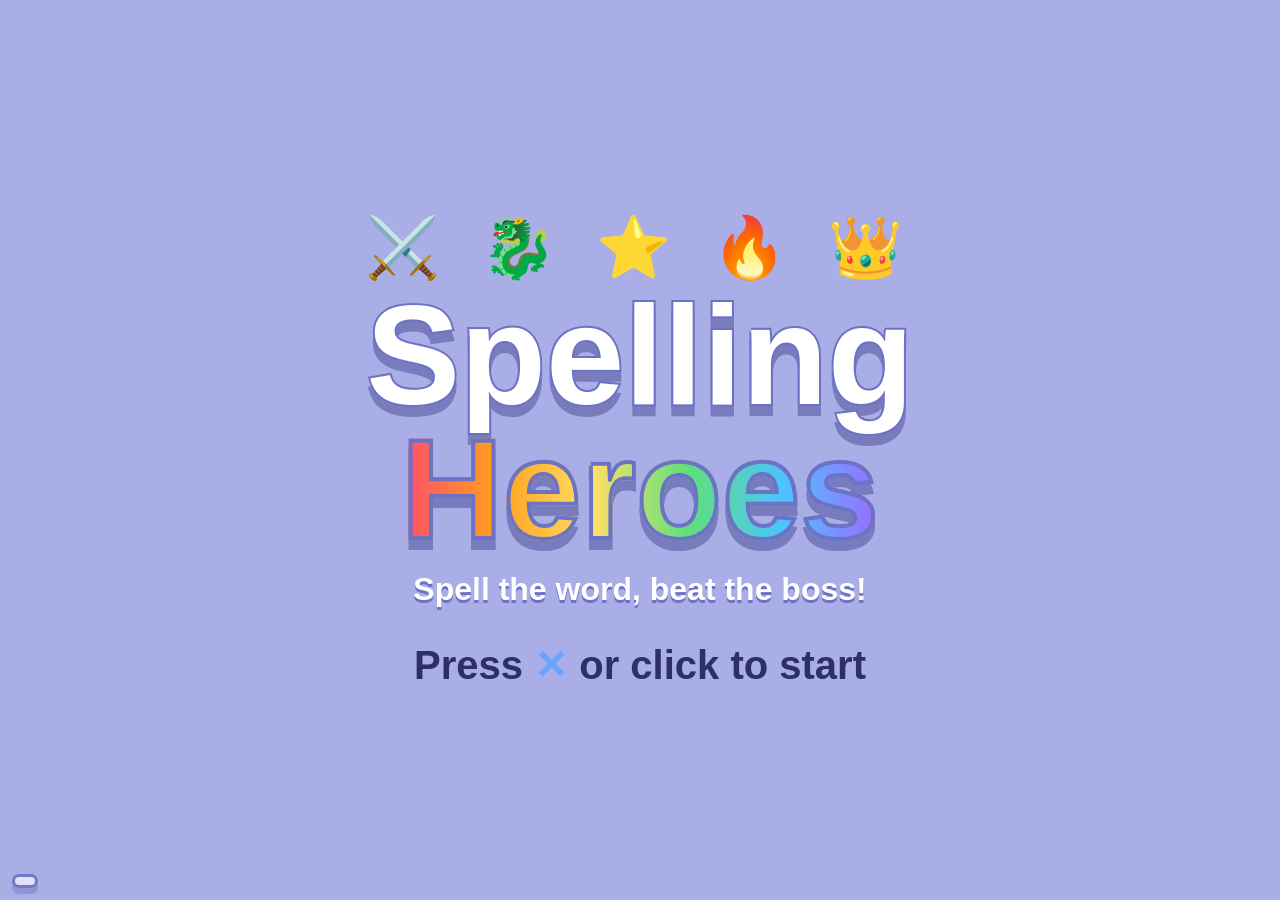
==== spelling-ninja/index.html @ 04e414cb "Add initial project structure for Spelling Heroes game - Created .gitignore to exclude specific file" ====
<!DOCTYPE html>
<html lang="en">
<head>
<meta charset="utf-8">
<title>Spelling Heroes</title>
<meta name="viewport" content="width=device-width, initial-scale=1">
<link rel="stylesheet" href="css/style.css">
</head>
<body>
<canvas id="c" tabindex="0"></canvas>

<div id="hud">
  <div id="stats" class="chip">🪙 <span id="coins">0</span> &nbsp; ⭐ <span id="stars">0</span> &nbsp; Lv <span id="lvl">1</span>
    <button id="pauseBtn" class="hb" data-act="start" title="Pause">⏸</button></div>
  <div id="wordbox"><div id="emoji"></div><div id="blanks"></div><button id="speak" data-act="R1" title="Hear the word again">🔊</button></div>
  <div id="bossbox" class="chip"><div id="bossName"></div><div id="hearts"></div></div>
  <div id="combo"></div>
  <div id="hintbar" class="chip"></div>
  <div id="sticker"><div class="e"></div><div class="w"></div><div class="s"></div></div>
</div>
<div id="flash"></div><div id="toast"></div><div id="callout"></div>
<div id="banner"><small></small><b></b></div>
<div id="prompt" class="chip">Press <span class="b-x">✕</span> or click to open the chest!</div>
<div id="pad" class="chip"></div>

<div id="title" class="screen show">
  <div class="deco">⚔️ 🐉 ⭐ 🔥 👑</div>
  <h1>Spelling<br><span>Heroes</span></h1>
  <div class="sub">Spell the word, beat the boss!</div>
  <div class="press">Press <span class="b-x">✕</span> or click to start</div>
</div>

<div id="select" class="screen">
  <div id="menubar">
    <button class="mb" data-act="words">📝 Words</button>
    <button class="mb" data-act="Y">👗 Wardrobe</button>
    <button class="mb" data-act="X">🏆 Trophies</button>
    <button class="mb" data-act="music" id="mbMusic">🎵 Music: On</button>
    <button class="mb" data-act="gfx" id="mbGfx">✨ Graphics</button>
  </div>
  <div class="top">Choose your hero!</div>
  <div class="chip herochip">
    <button class="arrow" data-act="left" title="previous hero">◀</button>
    <div class="hinfo"><div id="heroName"></div><div id="heroDesc"></div></div>
    <button class="arrow" data-act="right" title="next hero">▶</button>
  </div>
  <button class="btn lg go" data-act="A">▶ PLAY!</button>
  <div class="keys chip">◀ ▶ choose &nbsp;·&nbsp; <span class="b-x">✕</span> play &nbsp;·&nbsp; <span class="b-t">△</span> wardrobe &nbsp;·&nbsp; <span class="b-s">□</span> trophies &nbsp;·&nbsp; L1 words &nbsp;·&nbsp; or click the hero!</div>
</div>

<div id="shop" class="screen">
  <div class="panel">
    <h2>👗 Wardrobe &nbsp; 🪙 <span id="shopCoins">0</span></h2>
    <div class="grid" id="shopGrid" style="grid-template-columns:repeat(6,1fr)"></div>
    <div id="shopInfo"></div>
    <div class="btnrow"><button class="btn go" id="shopAct" data-act="A">Buy</button><button class="btn" data-act="B">◀ Back</button></div>
    <div class="keys">◀ ▶ ▲ ▼ choose &nbsp;·&nbsp; <span class="b-x">✕</span> buy / wear / take off &nbsp;·&nbsp; <span class="b-o">○</span> back &nbsp;·&nbsp; click an item twice to buy / wear it</div>
  </div>
</div>

<div id="locker" class="screen">
  <div class="panel">
    <h2>🏆 Trophy Locker <span id="lockerCount" style="font-size:.6em"></span></h2>
    <div class="grid" id="lockerGrid"></div>
    <div class="btnrow"><button class="btn" data-act="B">◀ Back</button></div>
  </div>
</div>

<div id="words" class="screen">
  <div class="panel wide">
    <h2>📝 My Spelling Words <span style="font-size:.55em">(<span id="wCount">0</span>)</span></h2>
    <div class="wl-add">
      <input id="wIn" placeholder="Type a word - or many: cat, dog, sun" maxlength="300" autocomplete="off" spellcheck="false">
      <input id="eIn" placeholder="🙂" maxlength="8" title="Picture for the word (an emoji). Leave empty to pick one automatically.">
      <button class="btn go" data-wact="add">➕ Add</button>
    </div>
    <div id="wList" class="wl-list"></div>
    <div class="wl-row"><span class="lbl">Word packs:</span> <span id="packs"></span></div>
    <div class="wl-row"><span class="lbl">Words per boss:</span> <button class="btn sm" data-wact="per-">−</button> <b id="perN">5</b> <button class="btn sm" data-wact="per+">+</button>
      &nbsp; <button class="btn sm warn" data-wact="clear">🗑 Clear all</button></div>
    <div class="btnrow"><button class="btn lg go" data-act="B">✔ Done</button></div>
    <div class="keys">Click a word to hear it · ✖ removes it · a word pack replaces the list</div>
  </div>
</div>

<div id="pause" class="screen">
  <div class="panel">
    <h2>⏸ Paused</h2>
    <div class="btncol">
      <button class="btn lg go" data-act="A">▶ Keep playing</button>
      <button class="btn" data-act="B">🏠 Back to hero select</button>
      <div class="btnrow"><button class="btn sm" data-act="music">🎵 Music</button><button class="btn sm" data-act="gfx">✨ Graphics</button></div>
    </div>
    <div class="keys"><span class="b-x">✕</span> keep playing · <span class="b-o">○</span> hero select · M = music · G = graphics quality</div>
  </div>
</div>

<div id="summary" class="screen">
  <div class="panel wide">
    <h2 id="sumTitle">📜 Spelling Report</h2>
    <div id="sumStats"></div>
    <div id="sumList"></div>
    <div id="sumNote" class="keys"></div>
    <div class="btnrow"><button class="btn lg go" data-act="A">🎁 Open the treasure!</button></div>
  </div>
</div>

<div id="reveal" class="screen">
  <div class="panel">
    <h2>🎁 Treasure!</h2>
    <div class="big" id="revIcon"></div>
    <div class="nm" id="revName"></div>
    <div id="revSub" style="margin:6px 0 10px"></div>
    <div class="btnrow"><button class="btn lg go" data-act="A">Continue ▶</button></div>
  </div>
</div>

<script src="https://cdn.babylonjs.com/babylon.js"></script>
<!-- load order matters: the files share one global scope -->
<script src="js/settings.js"></script>
<script src="js/audio.js"></script>
<script src="js/engine.js"></script>
<script src="js/tween.js"></script>
<script src="js/fx.js"></script>
<script src="js/corridor.js"></script>
<script src="js/rig.js"></script>
<script src="js/targets.js"></script>
<script src="js/input.js"></script>
<script src="js/game.js"></script>
<script src="js/main.js"></script>
</body>
</html>
---- spelling-ninja/css/style.css ----
:root{--ink:#2d2f6b;--card:#f4f5ff;--lav:#c9cdf5;--deep:#6c72c4;--accent:#e0242f;
        --bx:#6ba3ff;--bo:#ff6b6b;--bs:#ff8fd0;--bt:#4be3a0;}
  *{box-sizing:border-box;margin:0;padding:0;-webkit-user-select:none;user-select:none}
  html,body{height:100%;overflow:hidden;background:#a9aee6;color:var(--ink);
    font-family:"Comic Sans MS","Chalkboard SE","Trebuchet MS",sans-serif;font-weight:700}
  #c{position:fixed;inset:0;width:100%;height:100%;outline:none;touch-action:none;display:block}
  .chip{background:rgba(244,245,255,.82);border:3px solid var(--deep);border-radius:18px;padding:6px 14px;
        box-shadow:0 6px 0 rgba(60,64,140,.25);backdrop-filter:blur(4px)}
  .b-x{color:var(--bx)}.b-o{color:var(--bo)}.b-s{color:var(--bs)}.b-t{color:var(--bt)}

  /* ---------- HUD ---------- */
  #hud{position:fixed;inset:0;pointer-events:none;z-index:10;display:none}
  body.playing #hud{display:block}
  #stats{position:absolute;left:14px;top:12px;font-size:clamp(14px,1.8vw,24px)}
  #bossbox{position:absolute;right:14px;top:12px;text-align:center;font-size:clamp(12px,1.5vw,20px)}
  #hearts{font-size:clamp(16px,2.2vw,30px);letter-spacing:2px}
  #wordbox{position:absolute;left:50%;top:10px;transform:translateX(-50%);display:flex;align-items:center;gap:14px;
           background:rgba(244,245,255,.86);border:4px solid var(--deep);border-radius:26px;padding:6px 22px;
           box-shadow:0 8px 0 rgba(60,64,140,.25)}
  #emoji{font-size:clamp(36px,6vw,78px);line-height:1}
  #blanks{display:flex;gap:8px}
  .slot{width:clamp(34px,5vw,64px);height:clamp(44px,6.4vw,80px);border-bottom:6px solid var(--deep);
        font-size:clamp(32px,5vw,64px);text-align:center;line-height:1.25;color:var(--ink);transition:transform .2s}
  .slot.cur{border-color:var(--accent);animation:pulse 1s infinite}
  .slot.filled{border-color:#4be3a0;transform:scale(1.08)}
  #speak{pointer-events:auto;cursor:pointer;border:3px solid var(--deep);background:#fff;border-radius:50%;
         width:clamp(36px,4.4vw,54px);height:clamp(36px,4.4vw,54px);font-size:clamp(18px,2.4vw,28px)}
  #combo{position:absolute;left:14px;top:64px;font-size:clamp(18px,2.6vw,34px);color:var(--accent);
         text-shadow:0 3px 0 #fff;opacity:0;transition:opacity .2s}
  #hintbar{position:absolute;left:50%;bottom:12px;transform:translateX(-50%);font-size:clamp(12px,1.5vw,20px);white-space:nowrap}
  #pad{position:fixed;left:12px;bottom:12px;z-index:30;font-size:13px;padding:4px 10px;opacity:.9}
  body.playing #pad{display:none}
  #sticker{position:absolute;left:50%;top:44%;transform:translate(-50%,-50%) scale(0);text-align:center;
           background:var(--card);border:5px solid #ffd23f;border-radius:30px;padding:16px 34px;
           box-shadow:0 10px 0 rgba(60,64,140,.3);transition:transform .35s cubic-bezier(.3,1.6,.5,1)}
  #sticker.show{transform:translate(-50%,-50%) scale(1)}
  #sticker .e{font-size:clamp(50px,9vw,110px)}#sticker .w{font-size:clamp(24px,4vw,46px)}
  #sticker .s{font-size:clamp(26px,4vw,48px);color:#ffb300;text-shadow:0 2px 0 #fff}

  /* ---------- banners / floating ---------- */
  #banner{position:fixed;left:0;right:0;top:34%;z-index:25;text-align:center;pointer-events:none;opacity:0;
          transform:scale(.6);transition:all .45s cubic-bezier(.3,1.6,.5,1)}
  #banner.show{opacity:1;transform:scale(1)}
  #banner small{display:block;font-size:clamp(16px,2.4vw,30px);color:#fff;text-shadow:0 3px 0 var(--deep)}
  #banner b{display:block;font-size:clamp(30px,6.4vw,84px);color:var(--accent);
            -webkit-text-stroke:3px #fff;paint-order:stroke fill;text-shadow:0 7px 0 rgba(60,64,140,.4)}
  .popt{position:fixed;z-index:26;pointer-events:none;font-size:clamp(26px,4.4vw,56px);color:#fff;
        -webkit-text-stroke:3px var(--deep);paint-order:stroke fill;transform:translate(-50%,-50%);
        animation:popt 1s ease-out forwards;text-shadow:0 5px 0 rgba(60,64,140,.35)}
  @keyframes popt{0%{transform:translate(-50%,-30%) scale(.2) rotate(-12deg);opacity:0}
    20%{transform:translate(-50%,-80%) scale(1.25) rotate(6deg);opacity:1}
    100%{transform:translate(-50%,-190%) scale(1) rotate(-3deg);opacity:0}}
  .popt::before{content:"";position:absolute;left:50%;top:50%;width:230%;aspect-ratio:1;z-index:-1;transform:translate(-50%,-50%);
    background:radial-gradient(circle,rgba(255,255,255,.95) 0 38%,rgba(255,255,255,0) 70%);
    clip-path:polygon(50% 0,60% 24%,85% 10%,76% 36%,100% 50%,76% 64%,85% 90%,60% 76%,50% 100%,40% 76%,15% 90%,24% 64%,0 50%,24% 36%,15% 10%,40% 24%);opacity:.8}
  #flash{position:fixed;inset:0;z-index:40;pointer-events:none;opacity:0;background:#fff}
  #toast{position:fixed;left:50%;bottom:7%;transform:translate(-50%,20px);z-index:45;pointer-events:none;opacity:0;transition:.25s;
    background:rgba(60,64,140,.88);color:#fff;border:3px solid #fff;border-radius:999px;padding:8px 22px;font-size:clamp(14px,1.8vw,22px)}
  #toast.show{opacity:1;transform:translate(-50%,0)}
  .fly{position:fixed;z-index:27;pointer-events:none;transform:translate(-50%,-50%);font-size:clamp(30px,5vw,64px);
       color:var(--ink);text-shadow:0 0 12px #fff,0 0 4px #fff}
  @keyframes pulse{0%,100%{transform:scale(1)}50%{transform:scale(1.08)}}

  /* ---------- screens ---------- */
  .screen{position:fixed;inset:0;display:none;z-index:20;flex-direction:column;align-items:center;justify-content:center;text-align:center}
  .screen.show{display:flex}
  #title h1{font-size:clamp(46px,11vw,150px);line-height:.95;color:#fff;-webkit-text-stroke:4px var(--deep);
            paint-order:stroke fill;text-shadow:none;filter:drop-shadow(0 10px 0 rgba(60,64,140,.45))}
  #title h1 span{color:var(--accent)}
  #title .sub{margin-top:14px;font-size:clamp(16px,2.6vw,32px);color:#fff;text-shadow:0 3px 0 var(--deep)}
  #title .press{margin-top:34px;font-size:clamp(20px,3.2vw,40px);animation:pulse 1.2s infinite}
  #select{justify-content:flex-end;padding-bottom:18px;pointer-events:none}
  #select .top{position:absolute;top:18px;font-size:clamp(24px,4.4vw,56px);color:#fff;-webkit-text-stroke:3px var(--deep);
               paint-order:stroke fill;text-shadow:0 6px 0 rgba(60,64,140,.4)}
  #heroName{font-size:clamp(22px,3.6vw,46px)}
  #heroDesc{font-size:clamp(14px,1.8vw,24px);margin-bottom:6px}
  .keys{font-size:clamp(12px,1.6vw,20px)}
  #shop{justify-content:flex-start;padding-top:8px}
  #shop .item{min-width:0;padding:4px 4px}
  #shop .item .ic{font-size:clamp(24px,3.2vw,40px)}
  #shop .panel{padding:10px 18px}
  .panel{background:var(--card);border:5px solid var(--deep);border-radius:30px;padding:18px 24px;
         box-shadow:0 12px 0 rgba(60,64,140,.3);max-width:min(960px,94vw);max-height:92vh}
  .panel h2{font-size:clamp(22px,3.2vw,40px);margin-bottom:10px}
  .grid{display:grid;grid-template-columns:repeat(4,1fr);gap:12px;margin:8px 0 12px}
  .item{background:#fff;border:4px solid var(--lav);border-radius:20px;padding:8px 6px;min-width:120px;font-size:clamp(11px,1.4vw,18px)}
  .item .ic{font-size:clamp(30px,4.4vw,56px);line-height:1.1}
  .item.sel{border-color:var(--accent);transform:scale(1.07);box-shadow:0 0 0 4px rgba(224,36,47,.25)}
  .item.eq{background:#e4ffef;border-color:#4be3a0}
  .item.lock{opacity:.45}
  .sw{display:inline-block;width:26px;height:26px;border-radius:50%;border:3px solid var(--deep);vertical-align:middle}
  #prompt{position:fixed;left:50%;bottom:22%;transform:translateX(-50%);z-index:24;font-size:clamp(22px,3.6vw,46px);
          display:none;animation:pulse 1s infinite;white-space:nowrap}
  #reveal .big{font-size:clamp(70px,14vw,170px);line-height:1}
  #reveal .nm{font-size:clamp(24px,4vw,52px);color:var(--accent)}
  .shake{animation:shk .35s}
  @keyframes shk{20%{transform:translateX(-8px)}40%{transform:translateX(8px)}60%{transform:translateX(-6px)}80%{transform:translateX(6px)}}

  /* ---------- buttons, menu bar (mouse play) ---------- */
  button{font-family:inherit;font-weight:700;color:var(--ink)}
  .btn{pointer-events:auto;cursor:pointer;background:#fff;border:4px solid var(--deep);border-radius:16px;padding:6px 18px;
       font-size:clamp(14px,1.8vw,22px);box-shadow:0 5px 0 rgba(60,64,140,.3);transition:transform .1s,box-shadow .1s}
  .btn:hover{transform:translateY(-2px) scale(1.04)}
  .btn:active{transform:translateY(3px);box-shadow:0 2px 0 rgba(60,64,140,.3)}
  .btn.go{background:linear-gradient(#5ff0b0,#2fcf8a);border-color:#1f9a66;color:#fff;text-shadow:0 2px 0 #1f9a66}
  .btn.warn{background:#ffe3e6;border-color:#e0242f}
  .btn.lg{font-size:clamp(20px,3vw,36px);padding:8px 34px;border-radius:22px}
  .btn.sm{font-size:clamp(12px,1.4vw,17px);padding:3px 10px;border-width:3px;border-radius:12px;box-shadow:0 3px 0 rgba(60,64,140,.3)}
  .btnrow{display:flex;gap:12px;justify-content:center;flex-wrap:wrap;margin:8px 0}
  .btncol{display:flex;flex-direction:column;gap:12px;align-items:center;margin:6px 0 12px}
  #menubar{position:absolute;top:10px;left:0;right:0;margin:0 auto;width:fit-content;display:flex;gap:8px;flex-wrap:wrap;justify-content:center;
           background:rgba(244,245,255,.85);border:3px solid var(--deep);border-radius:20px;padding:6px 10px;box-shadow:0 6px 0 rgba(60,64,140,.25);max-width:96vw}
  .mb{pointer-events:auto;cursor:pointer;background:#fff;border:3px solid var(--lav);border-radius:14px;padding:5px 12px;font-size:clamp(12px,1.5vw,19px);transition:transform .1s}
  .mb:hover{border-color:var(--accent);transform:scale(1.06)}
  #select .top{top:78px}
  #select{gap:10px}
  .herochip{display:flex;align-items:center;gap:14px;padding:10px 18px;pointer-events:auto}
  .arrow{cursor:pointer;background:#fff;border:3px solid var(--deep);border-radius:50%;width:clamp(40px,4.6vw,58px);height:clamp(40px,4.6vw,58px);font-size:clamp(18px,2.4vw,28px)}
  .arrow:hover{background:#ffe066}
  .hinfo{min-width:min(420px,60vw)}
  #select .keys.chip{font-size:clamp(11px,1.3vw,16px);padding:4px 12px}
  .hb{pointer-events:auto;cursor:pointer;margin-left:8px;border:3px solid var(--deep);background:#fff;border-radius:12px;font-size:.9em;padding:0 8px}
  #speak{cursor:pointer}
  #hintbar{white-space:normal;text-align:center;max-width:94vw}

  /* ---------- title extras ---------- */
  #title .deco{font-size:clamp(30px,5vw,60px);letter-spacing:12px;animation:floaty 2.4s ease-in-out infinite;margin-bottom:6px}
  #title h1 span{background:linear-gradient(90deg,#ff4d6d,#ff9f1c,#ffe066,#5fe07a,#4dc3ff,#9b6bff);-webkit-background-clip:text;background-clip:text;
                 color:transparent;-webkit-text-stroke:4px var(--deep)}
  @keyframes floaty{0%,100%{transform:translateY(0)}50%{transform:translateY(-12px)}}

  /* ---------- combo + callout ---------- */
  #combo.hot{animation:pulse .5s infinite;color:#ff6a00}
  #callout{position:fixed;left:50%;top:22%;z-index:26;pointer-events:none;opacity:0;white-space:nowrap;
           font-size:clamp(28px,5.4vw,72px);color:#fff;-webkit-text-stroke:3px var(--deep);paint-order:stroke fill;text-shadow:0 6px 0 rgba(60,64,140,.4)}
  #callout.show{animation:callout 1.5s ease-out forwards}
  @keyframes callout{0%{opacity:0;transform:translate(-50%,0) scale(.3) rotate(-8deg)}15%{opacity:1;transform:translate(-50%,0) scale(1.15) rotate(3deg)}
    30%{transform:translate(-50%,0) scale(1) rotate(-1deg)}80%{opacity:1}100%{opacity:0;transform:translate(-50%,-30px) scale(1)}}

  /* ---------- wardrobe ---------- */
  .panel .grid{max-height:58vh;overflow-y:auto;padding:6px}
  #shop .item{cursor:pointer;position:relative}
  #shop .item.poor{filter:grayscale(.5)}
  .slotTag{font-size:.7em;opacity:.65}
  #shopInfo{min-height:1.4em;font-size:clamp(12px,1.5vw,18px)}
  .cdot{position:fixed;z-index:50;pointer-events:none;font-size:28px;animation:cdot 1.1s ease-out forwards}
  @keyframes cdot{to{transform:translate(var(--dx),var(--dy)) rotate(360deg);opacity:0}}
  .panel.wide{width:min(980px,96vw);overflow-y:auto}

  /* ---------- word list editor ---------- */
  .wl-add{display:flex;gap:8px;justify-content:center;margin:6px 0 10px;flex-wrap:wrap}
  .wl-add input{font-family:inherit;font-weight:700;font-size:clamp(16px,2vw,24px);border:4px solid var(--deep);border-radius:14px;padding:6px 12px;color:var(--ink);
                -webkit-user-select:text;user-select:text}
  #wIn{flex:1;min-width:240px} #eIn{width:4.2em;text-align:center}
  .wl-list{display:flex;flex-wrap:wrap;gap:8px;justify-content:center;max-height:34vh;overflow-y:auto;padding:8px;background:#fff;border:3px dashed var(--lav);border-radius:16px;margin-bottom:10px}
  .wchip{display:inline-flex;align-items:center;gap:4px;background:var(--card);border:3px solid var(--lav);border-radius:999px;padding:3px 4px 3px 12px;font-size:clamp(14px,1.8vw,22px)}
  .wchip .say{cursor:pointer} .wchip .say:hover{color:var(--accent)}
  .wchip .x{cursor:pointer;border:none;background:#ffe3e6;color:#e0242f;border-radius:50%;width:1.6em;height:1.6em;font-size:.75em}
  .wl-row{display:flex;flex-wrap:wrap;gap:6px;align-items:center;justify-content:center;margin:6px 0;font-size:clamp(13px,1.6vw,20px)}
  .wl-row .lbl{margin-right:4px} #perN{min-width:1.6em;display:inline-block}

  /* ---------- spelling report ---------- */
  #sumStats{font-size:clamp(16px,2.2vw,28px);margin-bottom:8px}
  #sumList{display:flex;flex-direction:column;gap:8px;max-height:55vh;overflow-y:auto;padding:4px 8px}
  .srow{display:flex;align-items:center;gap:16px;background:#fff;border:4px solid #4be3a0;border-radius:18px;padding:6px 16px;animation:rowIn .45s backwards;animation-delay:calc(var(--i)*.15s)}
  .srow.wrong{border-color:#ff8a8a;background:#fff6f6}
  .srow .em{font-size:clamp(28px,4vw,48px)}
  .srow .wd{flex:1;text-align:left;font-size:clamp(26px,4vw,48px);letter-spacing:2px}
  .srow .lt{display:inline-block;position:relative;min-width:.6em;text-align:center}
  .srow .lt.bad{color:#e0242f;text-decoration:underline wavy #e0242f;text-underline-offset:6px}
  .srow .lt small{position:absolute;left:50%;top:100%;transform:translateX(-50%);font-size:.46em;color:#a33;white-space:nowrap;text-decoration:line-through}
  .srow .sk{font-size:clamp(20px,3vw,36px);white-space:nowrap}
  .srow.wrong .wd{padding-bottom:10px}
  @keyframes rowIn{from{opacity:0;transform:translateX(-40px) scale(.9)}to{opacity:1;transform:none}}
  #pad{display:none}   /* the controller / mouse tip only shows on the title screen */
  body:has(#title.show) #pad{display:block}
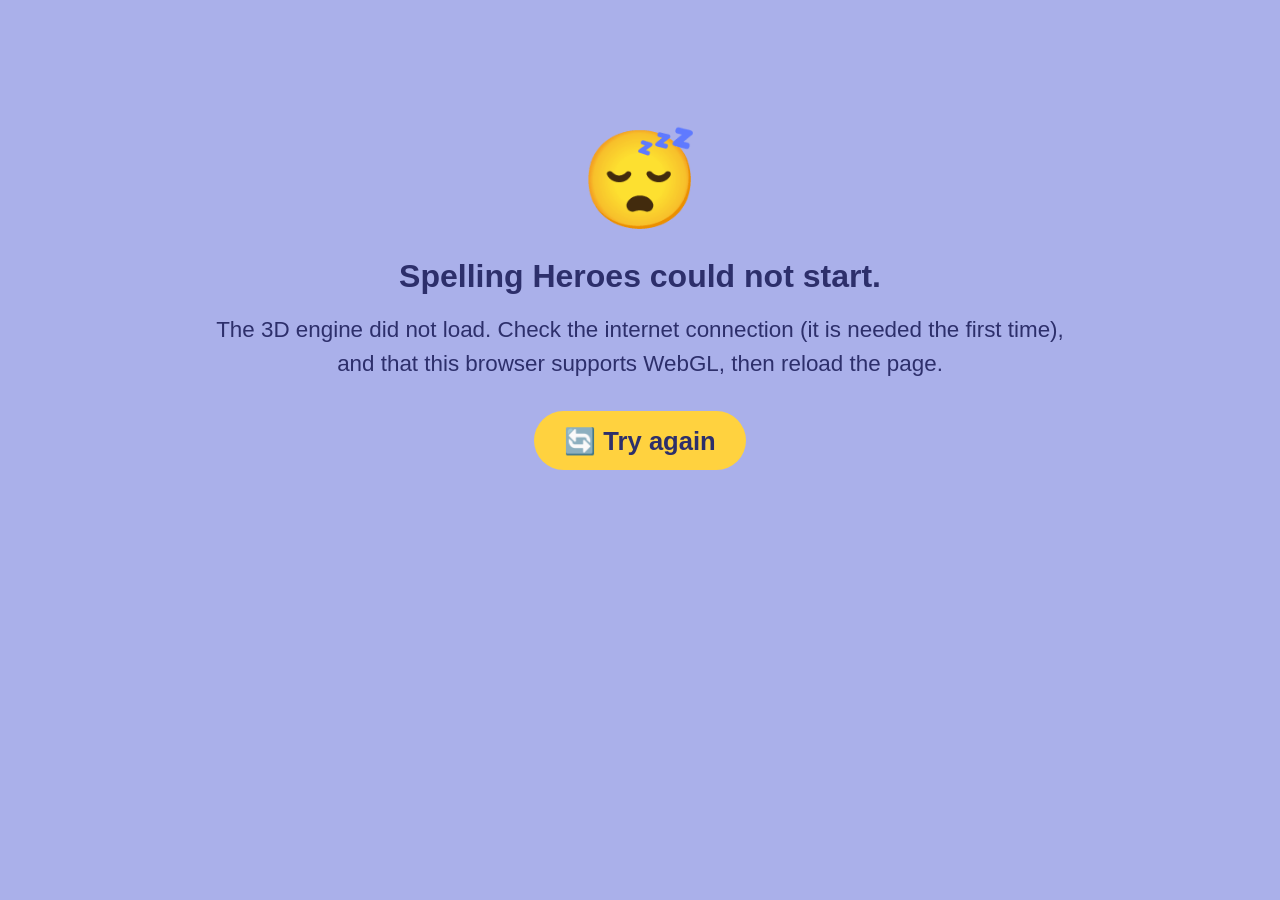
==== commit 9f760a08: "Enhance Spelling Heroes with error recovery and practice scoring - Added a user-friendly error recov" ====
--- a/spelling-ninja/index.html
+++ b/spelling-ninja/index.html
@@ -72,7 +72,14 @@
     <div class="wl-add">
       <input id="wIn" placeholder="Type a word - or many: cat, dog, sun" maxlength="300" autocomplete="off" spellcheck="false">
       <input id="eIn" placeholder="🙂" maxlength="8" title="Picture for the word (an emoji). Leave empty to pick one automatically.">
+      <button class="btn" data-wact="more" title="Pick a picture from a list">🎨 More…</button>
       <button class="btn go" data-wact="add">➕ Add</button>
+    </div>
+    <div id="picker" class="picker">
+      <div class="pk-top"><div id="pkTabs"></div>
+        <button class="btn sm" data-wact="auto" title="Let the game choose the picture">✨ Auto</button>
+        <button class="btn sm" data-wact="more" title="Close">✖</button></div>
+      <div id="pkGrid"></div>
     </div>
     <div id="wList" class="wl-list"></div>
     <div class="wl-row"><span class="lbl">Word packs:</span> <span id="packs"></span></div>
@@ -115,7 +122,21 @@
   </div>
 </div>
 
-<script src="https://cdn.babylonjs.com/babylon.js"></script>
+<div id="loadErr" style="display:none;position:fixed;inset:0;z-index:100;background:#aab0ea;color:#2d2f6b;text-align:center;padding:12vh 24px;font:700 clamp(18px,3vw,32px)/1.5 'Comic Sans MS','Trebuchet MS',Arial,sans-serif">
+  <div style="font-size:3em">😴</div>
+  <div>Spelling Heroes could not start.</div>
+  <div style="font-weight:400;font-size:.7em;margin-top:.6em">The 3D engine did not load. Check the internet connection (it is needed the first time),<br>and that this browser supports WebGL, then reload the page.</div>
+  <button onclick="location.reload()" style="margin-top:1.2em;font:inherit;font-size:.8em;padding:.4em 1.2em;border-radius:999px;border:0;background:#ffd23f;color:#2d2f6b;cursor:pointer">🔄 Try again</button>
+</div>
+<!-- Babylon.js is pinned to one version so a new release can never break the game by surprise.
+     To upgrade: change the version in this URL, then test the whole game. -->
+<script src="https://cdn.babylonjs.com/v9.37.1/babylon.js"></script>
+<script>
+  /* if the engine is missing (offline / blocked) or never finishes starting (no WebGL), show a friendly screen */
+  window.__showLoadError=function(){ var e=document.getElementById('loadErr'); if(e) e.style.display='block'; };
+  if(!window.BABYLON) window.__showLoadError();
+  window.addEventListener('load',function(){ if(!window.__ready) window.__showLoadError(); });
+</script>
 <!-- load order matters: the files share one global scope -->
 <script src="js/settings.js"></script>
 <script src="js/audio.js"></script>
--- a/spelling-ninja/css/style.css
+++ b/spelling-ninja/css/style.css
@@ -158,6 +158,18 @@
   .wchip .x{cursor:pointer;border:none;background:#ffe3e6;color:#e0242f;border-radius:50%;width:1.6em;height:1.6em;font-size:.75em}
   .wl-row{display:flex;flex-wrap:wrap;gap:6px;align-items:center;justify-content:center;margin:6px 0;font-size:clamp(13px,1.6vw,20px)}
   .wl-row .lbl{margin-right:4px} #perN{min-width:1.6em;display:inline-block}
+  /* picture picker ("More...") */
+  .picker{display:none;background:#fff;border:3px solid var(--lav);border-radius:16px;padding:8px;margin:0 0 10px}
+  .picker.show{display:block}
+  .pk-top{display:flex;flex-wrap:wrap;gap:6px;align-items:center;justify-content:center;margin-bottom:6px}
+  #pkTabs{display:flex;flex-wrap:wrap;gap:6px;justify-content:center}
+  .pk-tab{cursor:pointer;font-family:inherit;font-weight:700;font-size:clamp(12px,1.5vw,18px);color:var(--ink);background:var(--card);
+          border:3px solid var(--lav);border-radius:12px;padding:3px 10px}
+  .pk-tab.on{border-color:var(--deep);background:#fff;box-shadow:0 3px 0 rgba(60,64,140,.3)}
+  #pkGrid{display:grid;grid-template-columns:repeat(auto-fill,minmax(clamp(44px,6vw,64px),1fr));gap:6px;max-height:26vh;overflow-y:auto;padding:4px}
+  .pk-e{cursor:pointer;font-size:clamp(26px,3.6vw,44px);line-height:1.2;background:var(--card);border:3px solid transparent;border-radius:14px;padding:2px 0}
+  .pk-e:hover{border-color:var(--lav);transform:scale(1.1)}
+  .pk-e.sel{border-color:var(--accent);background:#fff}
 
   /* ---------- spelling report ---------- */
   #sumStats{font-size:clamp(16px,2.2vw,28px);margin-bottom:8px}
